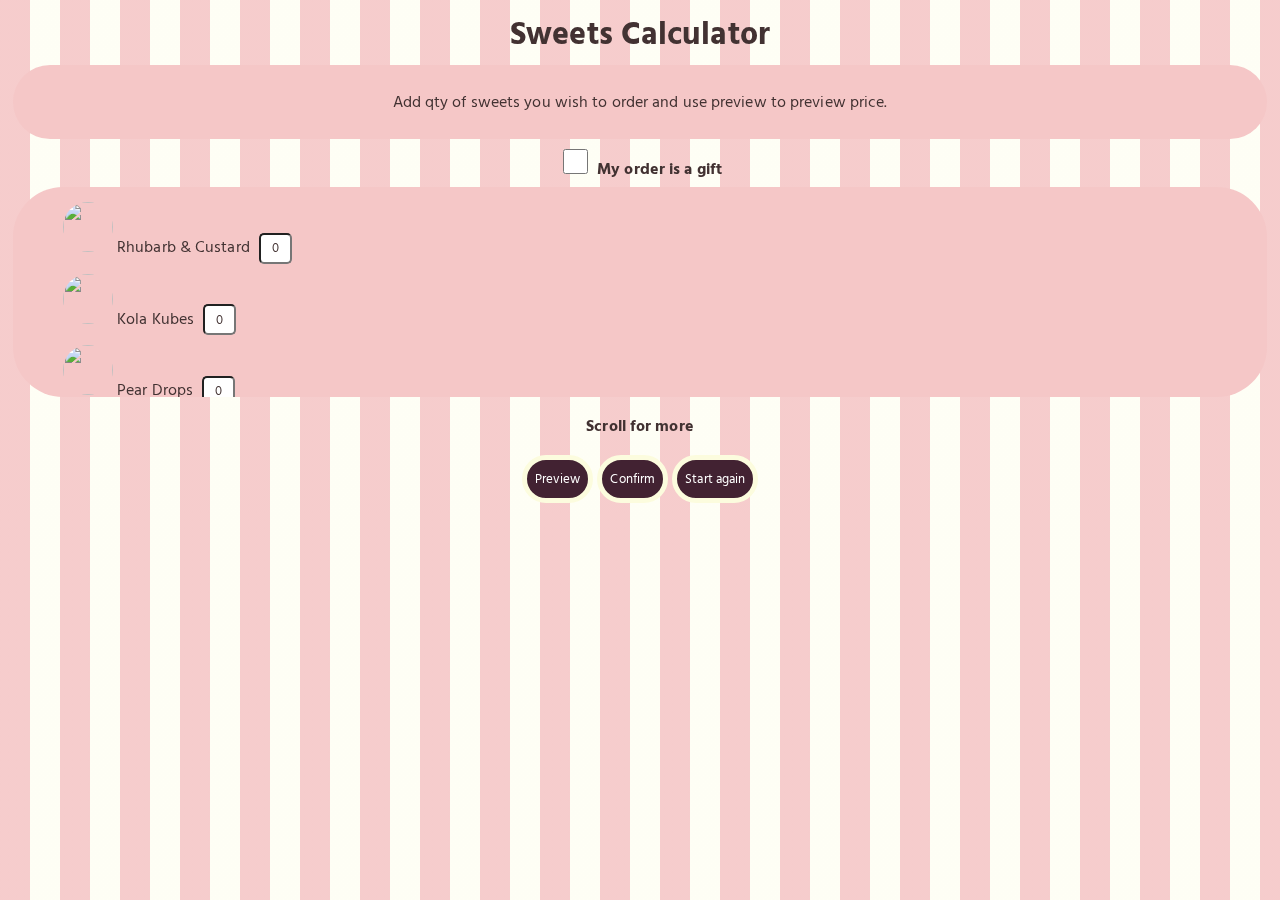
==== index.html @ 881f2297 "calculator message adjustments" ====
<!DOCTYPE html>
<html>
	<head>
		<meta charset="UTF-8">
		<title>Online pic and mix shop</title>
        <meta name="viewport" content="width=device-width, initial-scale=1">
		<link rel="stylesheet" href="style.css">
	</head>

	<body>
		<h1>Sweets Calculator</h1>
	    <div id="calc-message">
				<p id="message">Add qty of sweets you wish to order and use preview to preview price.</p>
		</div>
			<input type="checkbox" id="gift" name="gift" value="gift">
            <label for="gift"><b>My order is a gift</b></label><br>
        </div>

		</div>
		<div id="sweets"></div>
		<p><b>Scroll for more</b></p>
		
			<button id="prev">Preview</button>
			<button id="confirm">Confirm</button>
			<button id="reset">Start again</button>	
		

	</body>
	<script type="text/javascript" src="script.js"></script>
</html>
---- style.css ----
/* Google fonts */
 @import url('https://fonts.googleapis.com/css2?family=Hind+Madurai&family=Hind+Siliguri:wght@500&display=swapp');

/* Global styling */ 

* {
  color: #423232;
  letter-spacing: 0.1px;
  font-family: 'Hind Siliguri', sans-serif;
  text-align: center;
 
}

body {
   background: repeating-linear-gradient(
  90deg,
  rgba(245,199,199,0.9),
  rgba(245,199,199, 0.9) 30px,
  rgba(252, 252, 222, 0.3) 0px,
  rgba(252, 252, 222, 0.3) 60px
),
url(http://s3-us-west-2.amazonaws.com/s.cdpn.io/3/old_map_@2X.png);
}

/* Headers */

h1 {
  margin-top: 2px;
  margin-bottom: 2px;
}

h2,
h3,
h4,
h5 {
  font-weight: 200;
}

/* TEXT */

p {
  font-family: 'Hind Madurai', sans-serif;
}

/* Unvisited link */
a:link {
  color: #422232;
}

/* Visited link */
a:visited {
  color: #422232; 
}

/* Mouse over link */
a:hover {
  background-color: rgba(252, 252, 222, 0.3);
  color: #dc143c;
}

/* Selected link */
a:active {
  color: #99bc44;
}


/* div */

div {
  padding: 10px;
  margin: 5px;
  border-radius: 50px;
  background-color: #f5c7c7;
}

#sweets {
    height: 190px;
    overflow: auto;
}

.sweetImg {
  width: 50px;
  height:50px;
  border-radius: 100px
}

.sweetie

.alt {
  background-color: #4444;
}

/* Sweet images */

/* Forms */

input {
  width: 25px;
  height: 25px;
  margin: 5px;
  border-radius: 5px;
  text-align: center;
}

/* ***Remove up down arrow from input field*** */
/* Chrome, Safari, Edge, Opera */
input::-webkit-outer-spin-button,
input::-webkit-inner-spin-button {
  -webkit-appearance: none;
  margin: 0;
}

/* Firefox */
input[type=number] {
  -moz-appearance: textfield;
}


/* list style */
ul {
  list-style-type: none;
  margin: 0;

}

li {
  text-align: left;
  padding-top: 5px;

}

/* Buttons */

button {
  color: #fff;
  background-color: #422232;
  border-radius: 50px;
  padding: 8px;
  border: 5px solid rgba(252, 252, 222, 1); 
}

button:hover {
  background-color: rgba(252, 252, 222, 0.3);
  color: #422232;
  border: 5px solid;
}
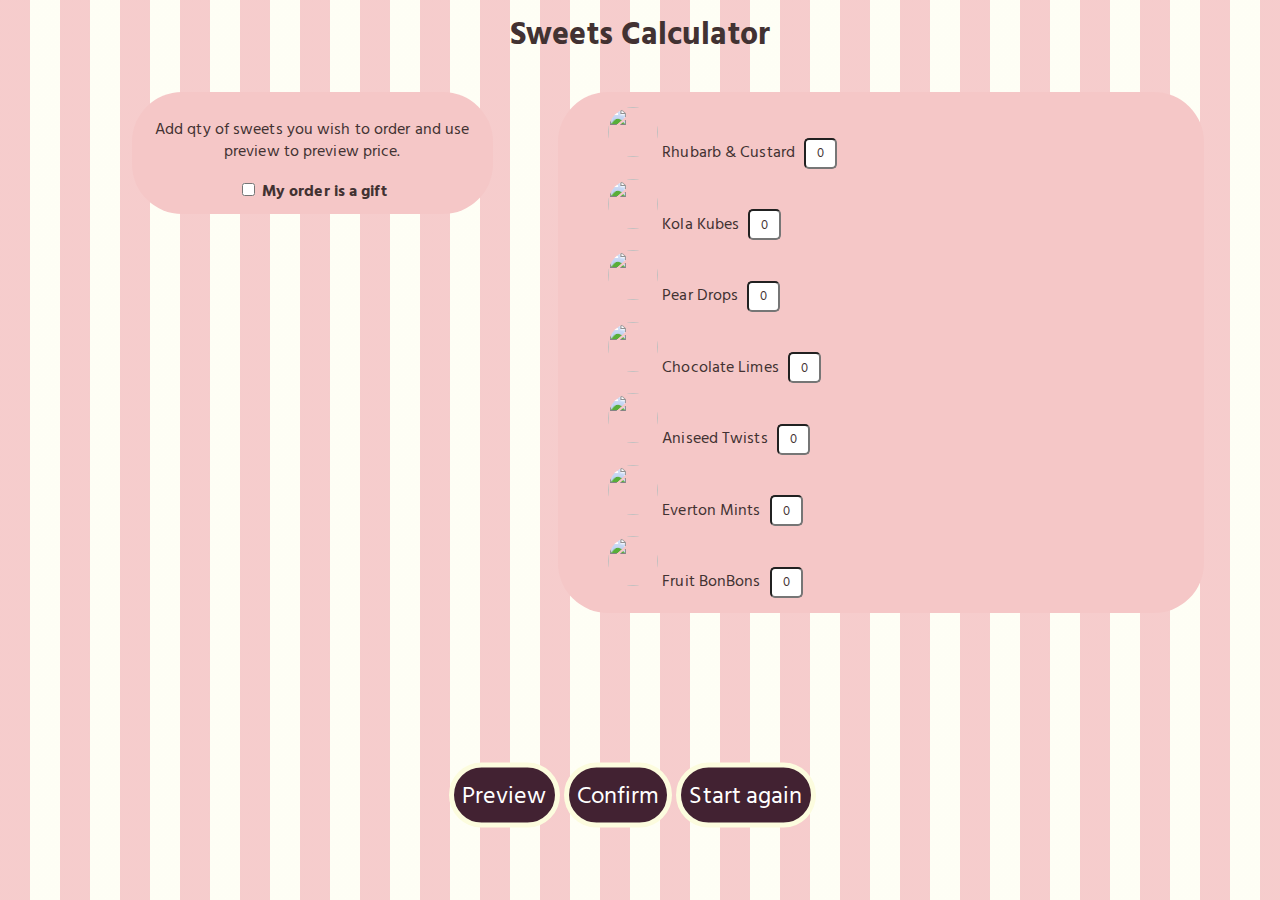
==== commit f54162e8: "tablet UI CSS" ====
--- a/index.html
+++ b/index.html
@@ -9,21 +9,26 @@
 
 	<body>
 		<h1>Sweets Calculator</h1>
-	    <div id="calc-message">
-				<p id="message">Add qty of sweets you wish to order and use preview to preview price.</p>
-		</div>
-			<input type="checkbox" id="gift" name="gift" value="gift">
-            <label for="gift"><b>My order is a gift</b></label><br>
-        </div>
+		<div class="container" style="background-color: transparent">
+		    <div id="calc-message">
+					<p id="message">Add qty of sweets you wish to order and use preview to preview price.</p>
+					<input type="checkbox" id="gift" name="gift" value="gift">
+	                <label for="gift"><b>My order is a gift</b></label><br>
+		
+				</div>
 
-		</div>
-		<div id="sweets"></div>
-		<p><b>Scroll for more</b></p>
-		
+
+			<div id="sweets"></div>
+			</div>
+			<p class="visually-hidden"><b>Scroll for more</b></p>
+			
+	
+
+		<div style="background-color: transparent" id="buttons">
 			<button id="prev">Preview</button>
 			<button id="confirm">Confirm</button>
 			<button id="reset">Start again</button>	
-		
+		</div>
 
 	</body>
 	<script type="text/javascript" src="script.js"></script>
--- a/style.css
+++ b/style.css
@@ -1,7 +1,7 @@
 /* Google fonts */
  @import url('https://fonts.googleapis.com/css2?family=Hind+Madurai&family=Hind+Siliguri:wght@500&display=swapp');
 
-/* Global styling */ 
+/**** Global styling for mobile ****/ 
 
 * {
   color: #423232;
@@ -69,12 +69,13 @@
 div {
   padding: 10px;
   margin: 5px;
+  margin-top: 20px;
   border-radius: 50px;
   background-color: #f5c7c7;
 }
 
 #sweets {
-    height: 190px;
+    height: 230px;
     overflow: auto;
 }
 
@@ -86,9 +87,6 @@
 
 .sweetie
 
-.alt {
-  background-color: #4444;
-}
 
 /* Sweet images */
 
@@ -131,6 +129,9 @@
 
 /* Buttons */
 
+
+
+
 button {
   color: #fff;
   background-color: #422232;
@@ -145,3 +146,60 @@
   border: 5px solid;
 }
 
+
+
+/* MEDIA QUERIES */
+
+/**** Styling for tablet ****/ 
+
+@media screen and (min-width: 750px) { 
+ 
+ .container {
+  margin: 0 auto;
+  width: 90%;
+ }
+
+ div {
+  width: 30%;
+  display: inline-block;
+ }
+
+ .visually-hidden {
+  position: absolute; 
+  overflow: hidden; 
+  clip: rect(0 0 0 0); 
+  height: 1px; width: 1px; 
+  margin: -1px; padding: 0; border: 0
+ }
+
+ #sweets {
+    width: 55%;
+    height: auto;
+    overflow: none; 
+    float: right;
+ }
+
+ #buttons {
+  position: absolute;
+  bottom: 15px;
+  left: 49%;
+  transform: translate(-50%, -50%);
+  width: 90%;
+}
+
+button {
+  font-size: 1.5rem;
+}
+
+
+
+/**** Styling for desktop ****/ 
+
+@media screen and (min-width: 800px) {
+
+
+
+
+
+}
+
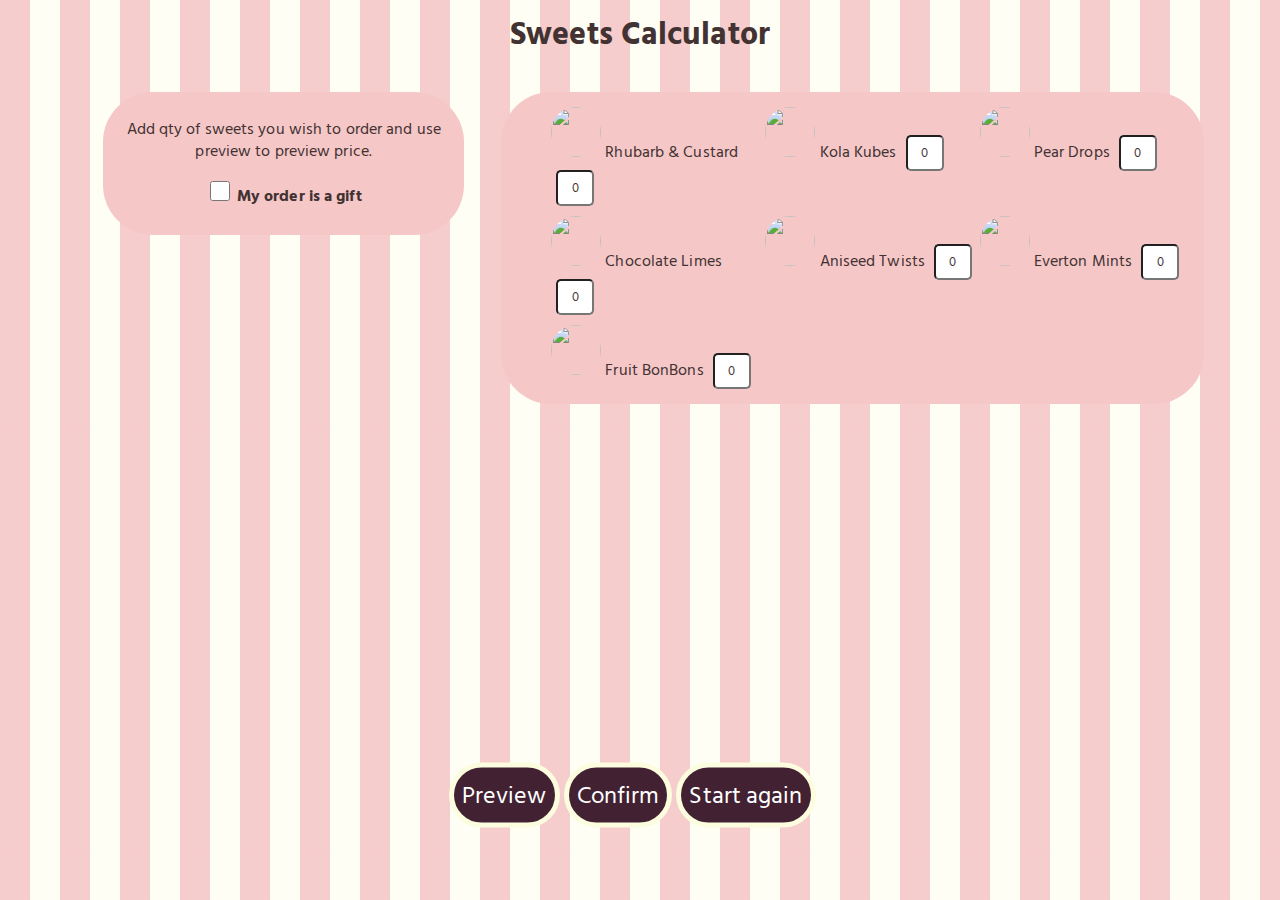
==== commit 8cfe7bb3: "desktop UI grid layout and javascript breaks after images" ====
--- a/index.html
+++ b/index.html
@@ -12,8 +12,9 @@
 		<div class="container" style="background-color: transparent">
 		    <div id="calc-message">
 					<p id="message">Add qty of sweets you wish to order and use preview to preview price.</p>
-					<input type="checkbox" id="gift" name="gift" value="gift">
+					<p><input type="checkbox" id="gift" name="gift" value="gift">
 	                <label for="gift"><b>My order is a gift</b></label><br>
+	            </p>
 		
 				</div>
 
--- a/style.css
+++ b/style.css
@@ -93,8 +93,8 @@
 /* Forms */
 
 input {
-  width: 25px;
-  height: 25px;
+  width: 30px;
+  height: 30px;
   margin: 5px;
   border-radius: 5px;
   text-align: center;
@@ -113,6 +113,11 @@
   -moz-appearance: textfield;
 }
 
+input#gift {
+  width: 20px;
+  height: 20px;
+}
+
 
 /* list style */
 ul {
@@ -173,7 +178,7 @@
  }
 
  #sweets {
-    width: 55%;
+    width: 60%;
     height: auto;
     overflow: none; 
     float: right;
@@ -187,19 +192,69 @@
   width: 90%;
 }
 
-button {
+ button {
   font-size: 1.5rem;
 }
 
+/* CSS Grid for Sweet UL */
+.sweetie {
+  display: grid;
+  grid-template-columns: repeat(auto-fill, minmax(200px, 1fr));
+}
+
+}
 
 
 /**** Styling for desktop ****/ 
 
-@media screen and (min-width: 800px) {
-
-
-
-
-
-}
-
+@media screen and (min-width: 1500px) {
+   .container {
+    width: 60%;
+   }
+
+ #sweets {
+    width: 60%;
+  }
+
+div {
+  padding: 15px;
+}
+
+p {
+  font-size: 1.2rem;
+}
+
+li {
+  text-align: center;
+  width: 150px;
+  height:150px;
+  padding: 10px;
+  margin: 20px;
+}
+
+.sweetImg {
+  width: 100px;
+  height: 100px;
+}
+
+#message {
+  height: 150px;
+
+}
+
+#gift {
+  width: 20px;
+  height: 20px;
+  font-size: 2rem;
+  margin:15px;
+}
+
+input#gift {
+  width: 20px;
+  height: 20px;
+}
+
+
+
+}
+
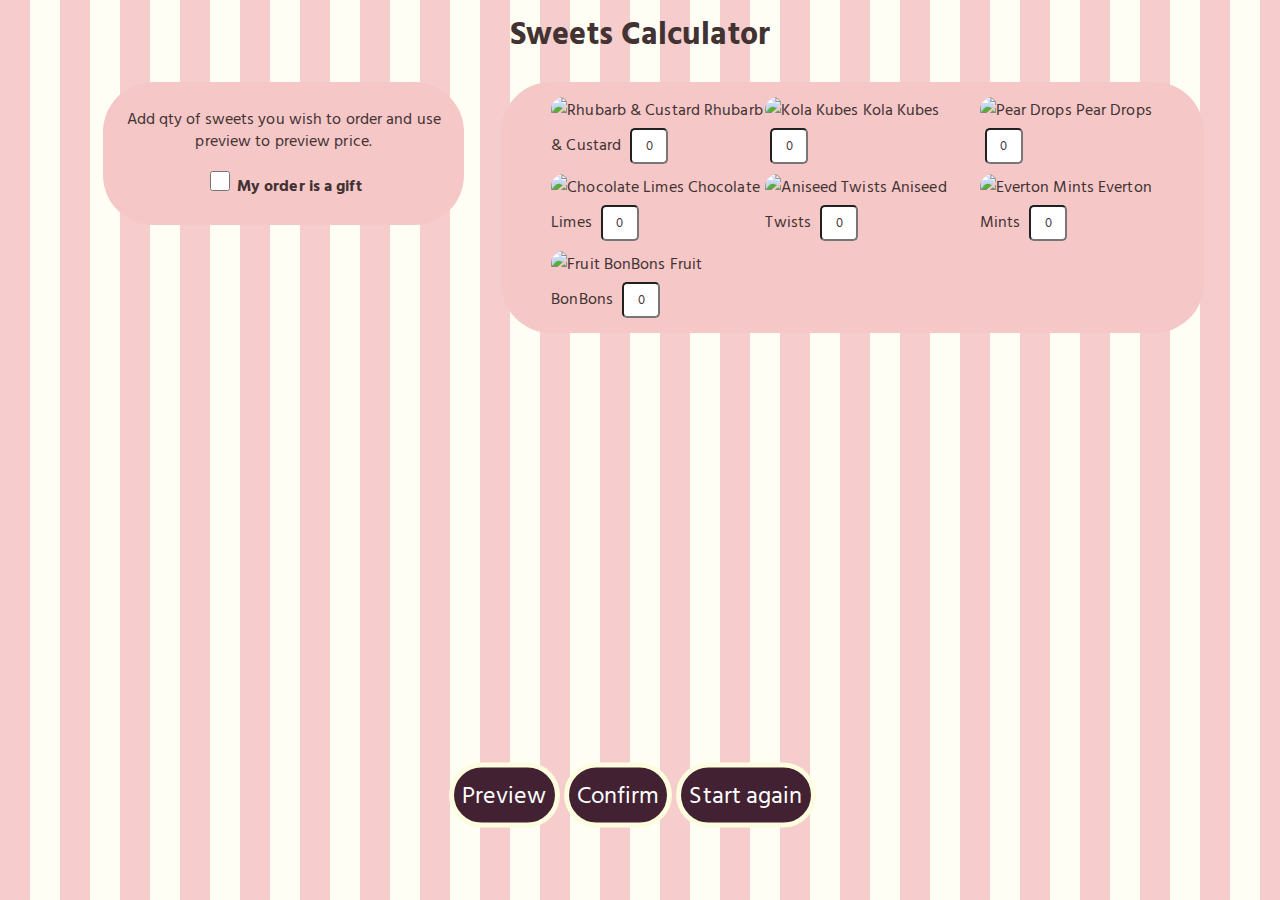
==== commit ef65e209: "WAVE test WCAG fixes" ====
--- a/index.html
+++ b/index.html
@@ -1,5 +1,5 @@
 <!DOCTYPE html>
-<html>
+<html lang="en">
 	<head>
 		<meta charset="UTF-8">
 		<title>Online pic and mix shop</title>
@@ -9,7 +9,7 @@
 
 	<body>
 		<h1>Sweets Calculator</h1>
-		<div class="container" style="background-color: transparent">
+		<div class="container" style="background-color: transparent; padding: 0; margin: 0">
 		    <div id="calc-message">
 					<p id="message">Add qty of sweets you wish to order and use preview to preview price.</p>
 					<p><input type="checkbox" id="gift" name="gift" value="gift">
@@ -32,5 +32,7 @@
 		</div>
 
 	</body>
+	<footer>
+	</footer>
 	<script type="text/javascript" src="script.js"></script>
 </html>
--- a/style.css
+++ b/style.css
@@ -250,11 +250,11 @@
 }
 
 input#gift {
-  width: 20px;
-  height: 20px;
-}
-
-
-
-}
-
+  width: 25px;
+  height: 25px;
+}
+
+
+
+}
+
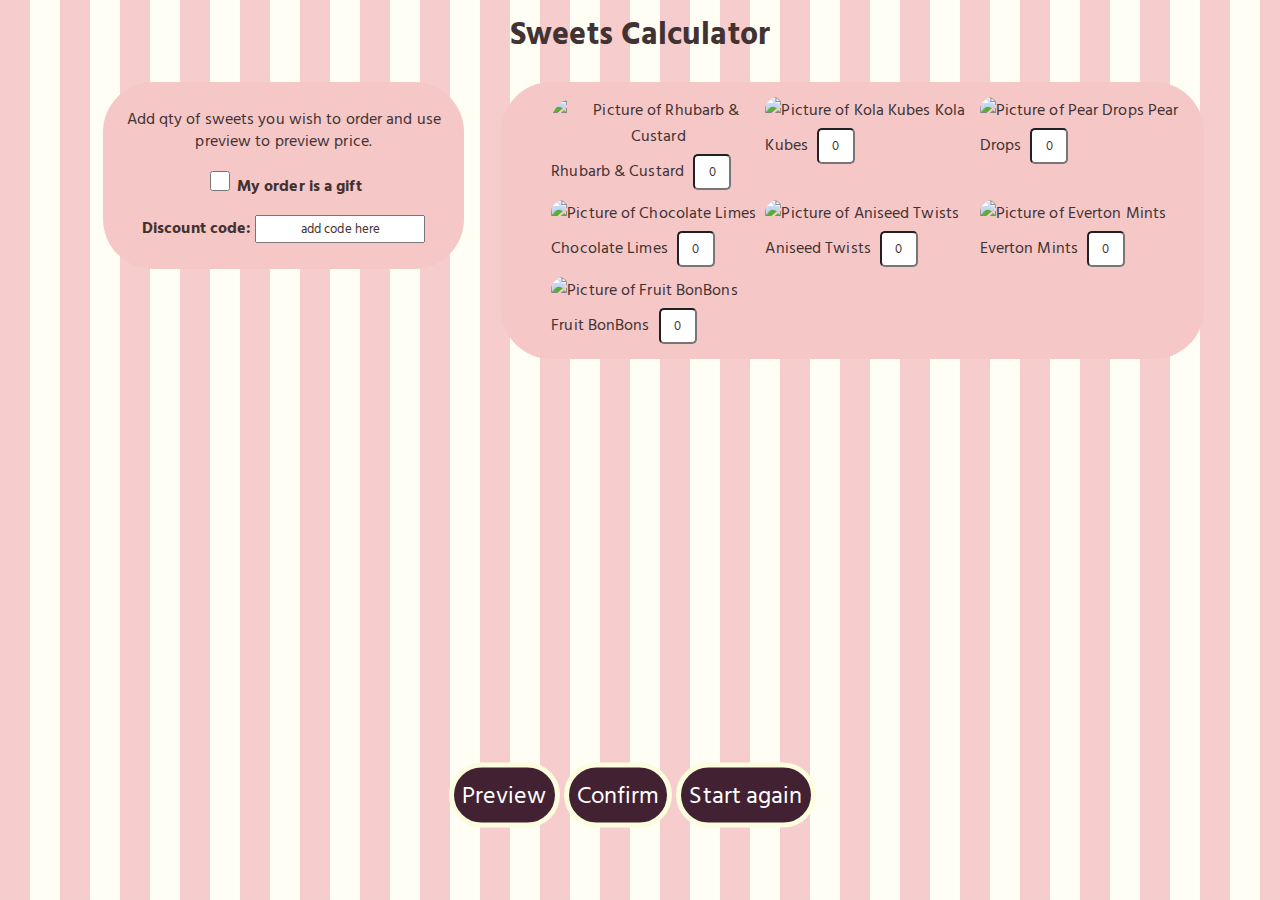
==== commit b2537e64: "discount field added" ====
--- a/index.html
+++ b/index.html
@@ -13,7 +13,8 @@
 		    <div id="calc-message">
 					<p id="message">Add qty of sweets you wish to order and use preview to preview price.</p>
 					<p><input type="checkbox" id="gift" name="gift" value="gift">
-	                <label for="gift"><b>My order is a gift</b></label><br>
+	                <label for="gift"><b>My order is a gift</b></label><br></p>
+	                <label for="discount"><b>Discount code: </b></label><input type="text" id="discount" name="discount" value="add code here"><br>
 	            </p>
 		
 				</div>
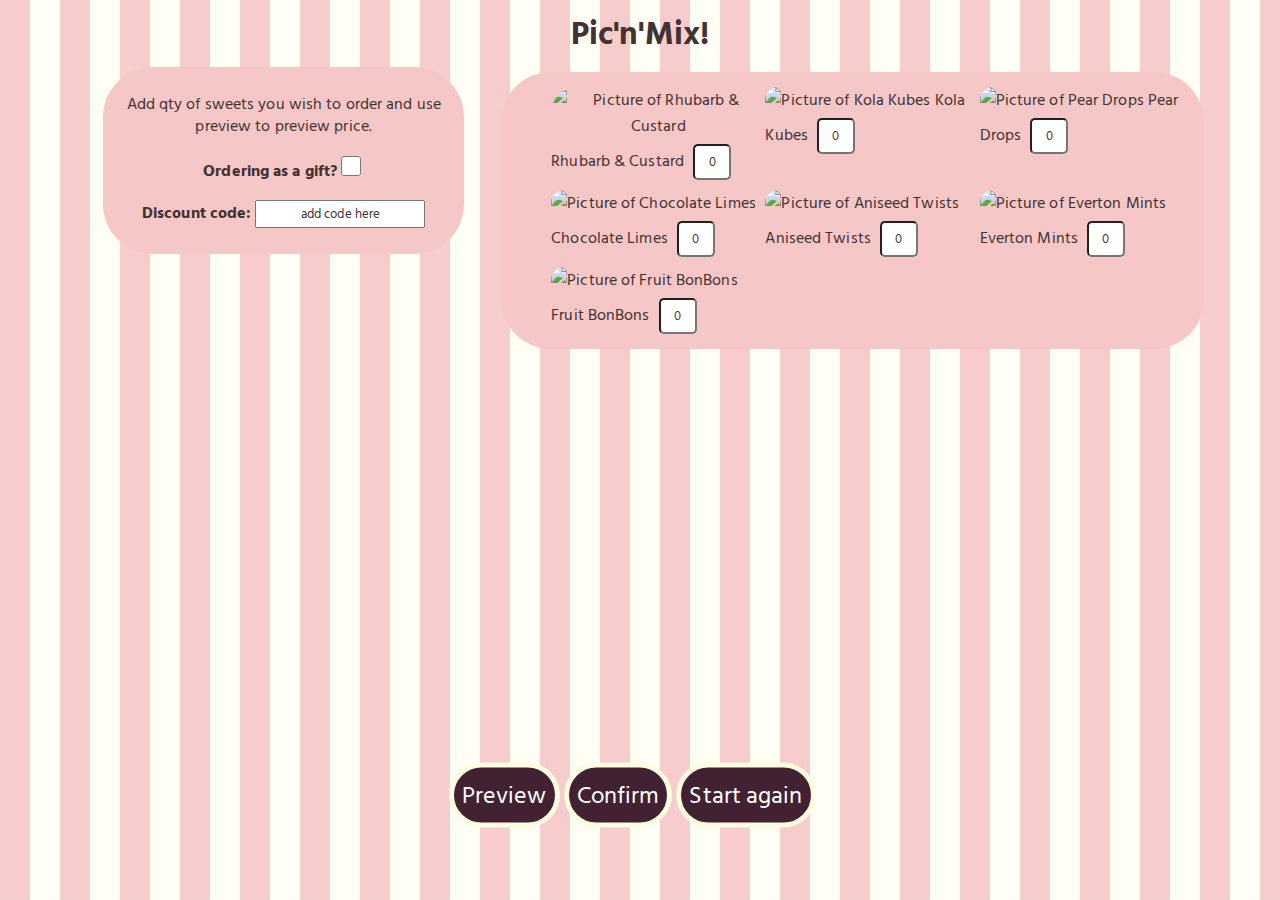
==== commit 21a56d08: "confirm button amendments" ====
--- a/index.html
+++ b/index.html
@@ -8,19 +8,18 @@
 	</head>
 
 	<body>
-		<h1>Sweets Calculator</h1>
+		<h1>Pic'n'Mix!</h1>
 		<div class="container" style="background-color: transparent; padding: 0; margin: 0">
 		    <div id="calc-message">
 					<p id="message">Add qty of sweets you wish to order and use preview to preview price.</p>
-					<p><input type="checkbox" id="gift" name="gift" value="gift">
-	                <label for="gift"><b>My order is a gift</b></label><br></p>
-	                <label for="discount"><b>Discount code: </b></label><input type="text" id="discount" name="discount" value="add code here"><br>
+					<p><label for="gift"><b>Ordering as a gift?</b></label><input type="checkbox" id="gift" name="gift" value="gift"><br></p>
+	                <p><label for="discount"><b>Discount code:  </b></label><input type="text" id="discount" name="discount" value="add code here"><br>
 	            </p>
 		
 				</div>
 
 
-			<div id="sweets"></div>
+			<div id="sweets" style="margin-top: 10px"></div>
 			</div>
 			<p class="visually-hidden"><b>Scroll for more</b></p>
 			
--- a/style.css
+++ b/style.css
@@ -69,7 +69,6 @@
 div {
   padding: 10px;
   margin: 5px;
-  margin-top: 20px;
   border-radius: 50px;
   background-color: #f5c7c7;
 }
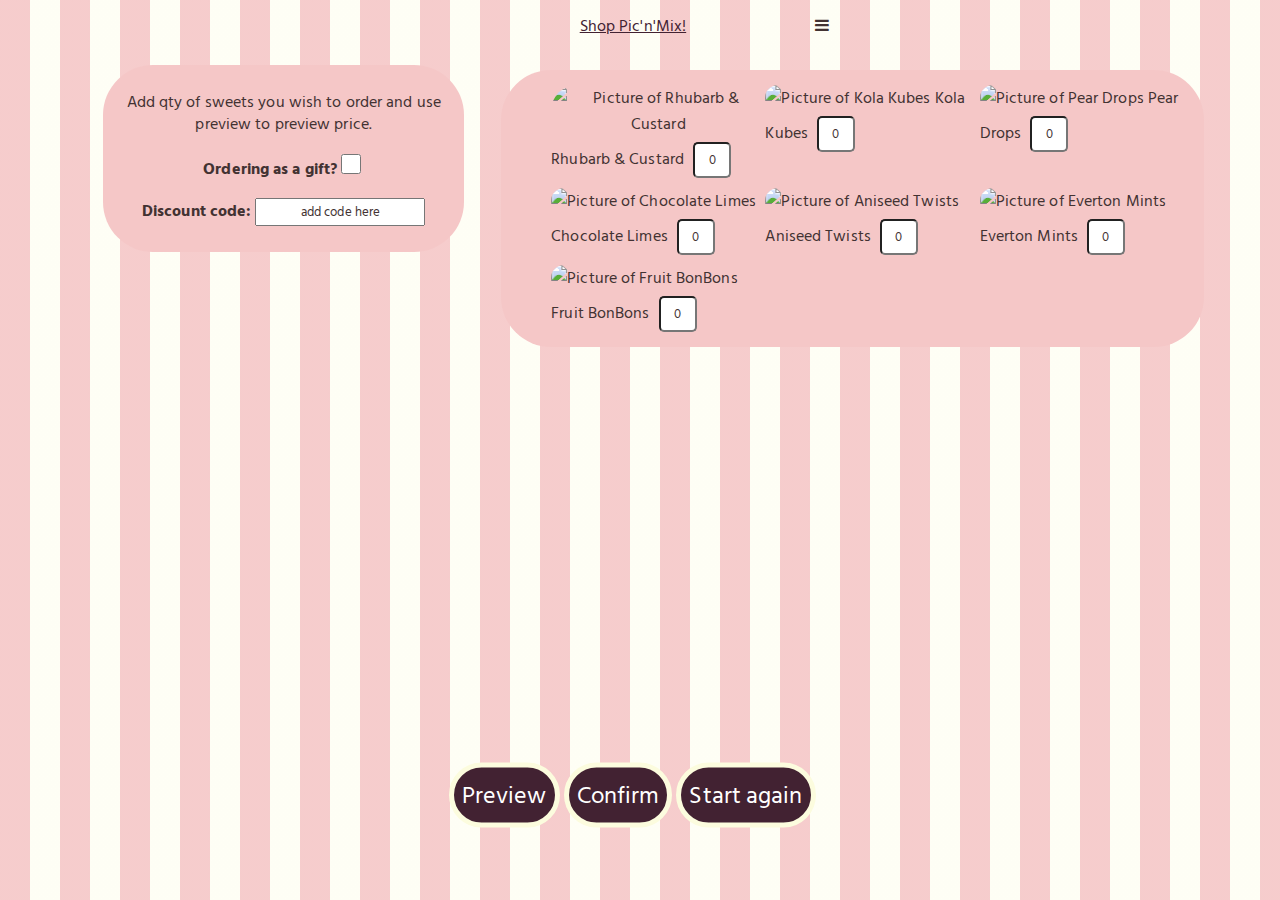
==== commit a72d3105: "mobile friendly nav" ====
--- a/index.html
+++ b/index.html
@@ -5,10 +5,23 @@
 		<title>Online pic and mix shop</title>
         <meta name="viewport" content="width=device-width, initial-scale=1">
 		<link rel="stylesheet" href="style.css">
+		<!-- Load an icon library to show a hamburger menu (bars) on small screens -->
+        <link rel="stylesheet" href="https://cdnjs.cloudflare.com/ajax/libs/font-awesome/4.7.0/css/font-awesome.min.css">
 	</head>
 
+<div class="topnav" id="myTopnav" style="background-color: transparent; padding: 0; margin: 10">
+  <a href="#home" class="active">Shop Pic'n'Mix!</a>
+  <a href="#news">Visit our shop</a>
+  <a href="#contact">Contact</a>
+  <a href="#about">About us</a>
+  <a href="javascript:void(0);" class="icon" onclick="navFunction()">
+    <i class="fa fa-bars"></i>
+  </a>
+</div>
+
+
 	<body>
-		<h1>Pic'n'Mix!</h1>
+		<p></p>
 		<div class="container" style="background-color: transparent; padding: 0; margin: 0">
 		    <div id="calc-message">
 					<p id="message">Add qty of sweets you wish to order and use preview to preview price.</p>
@@ -31,6 +44,20 @@
 			<button id="reset">Start again</button>	
 		</div>
 
+
+
+<script>
+function navFunction() {
+  var x = document.getElementById("myTopnav");
+  if (x.className === "topnav") {
+    x.className += " responsive";
+  } else {
+    x.className = "topnav";
+  }
+}
+
+</script>
+
 	</body>
 	<footer>
 	</footer>
--- a/style.css
+++ b/style.css
@@ -27,6 +27,7 @@
 h1 {
   margin-top: 2px;
   margin-bottom: 2px;
+  font-size: 1.2rem;
 }
 
 h2,
@@ -74,7 +75,7 @@
 }
 
 #sweets {
-    height: 230px;
+    height: 200px;
     overflow: auto;
 }
 
@@ -151,6 +152,25 @@
 }
 
 
+.topnav a:not(:first-child) {display: none;}
+.topnav a.icon {
+    float: right;
+    display: block;
+  }
+
+.topnav.responsive {position: relative;}
+  .topnav.responsive .icon {
+    position: absolute;
+    right: 0;
+    top: 0;
+  }
+  .topnav.responsive a {
+    float: none;
+    display: block;
+    text-align: left;
+  }
+
+
 
 /* MEDIA QUERIES */
 
@@ -253,7 +273,24 @@
   height: 25px;
 }
 
-
-
-}
-
+/*.topnav a:not(:first-child) {display: none;}
+.topnav a.icon {
+    float: right;
+    display: block;
+  }
+
+.topnav.responsive {position: relative;}
+  .topnav.responsive .icon {
+    position: absolute;
+    right: 0;
+    top: 0;
+  }
+  .topnav.responsive a {
+    
+    display: block;
+    text-align: left;
+  }*/
+
+
+}
+
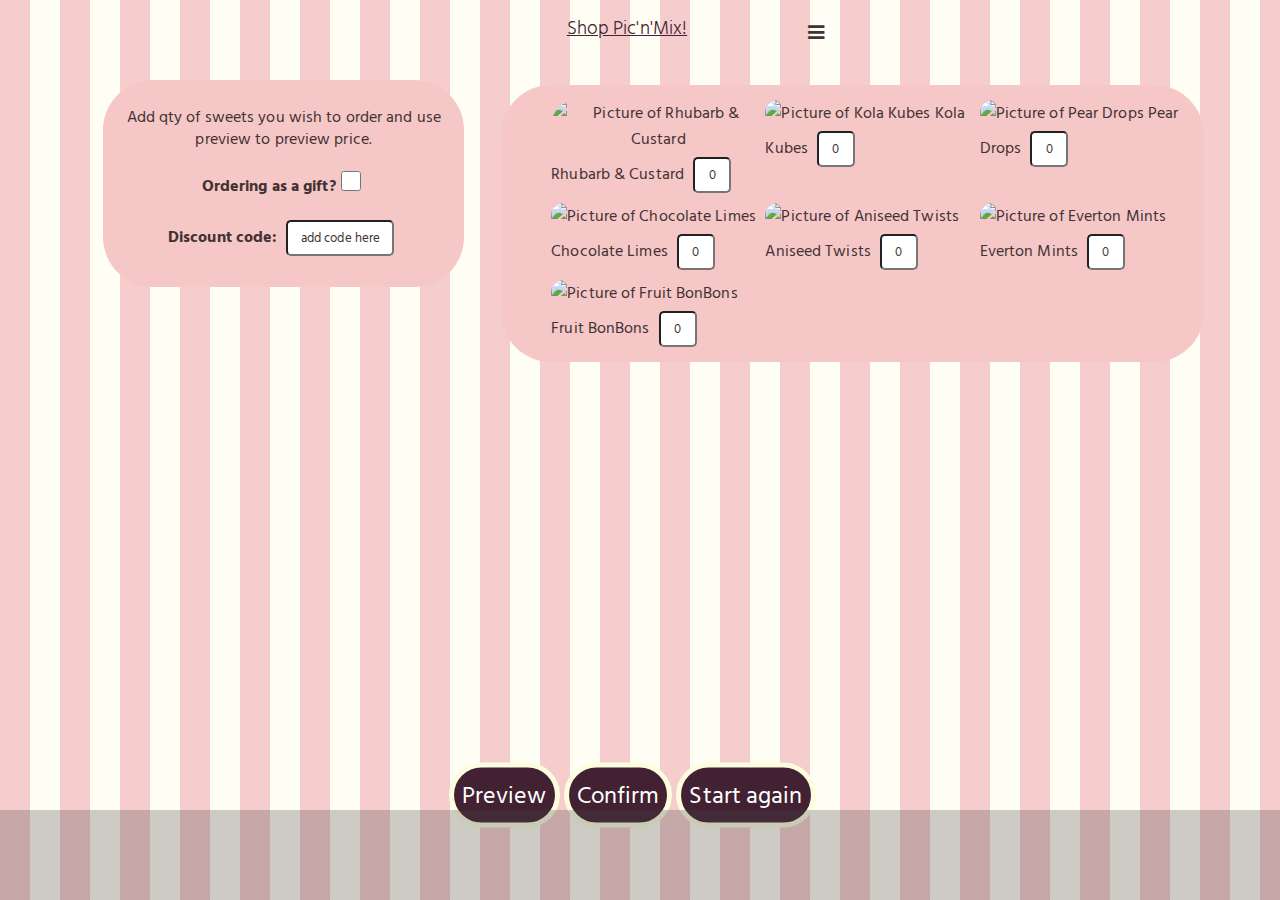
==== commit b8ce361c: "WCAG labels" ====
--- a/index.html
+++ b/index.html
@@ -10,10 +10,10 @@
 	</head>
 
 <div class="topnav" id="myTopnav" style="background-color: transparent; padding: 0; margin: 10">
-  <a href="#home" class="active">Shop Pic'n'Mix!</a>
-  <a href="#news">Visit our shop</a>
-  <a href="#contact">Contact</a>
-  <a href="#about">About us</a>
+  <a href="index.html" class="active">Shop Pic'n'Mix!</a>
+  <a href="visit.html">Visit our shop</a>
+  <a href="gift.html">Great gift ideas</a>
+  <a href="about.html">About us</a>
   <a href="javascript:void(0);" class="icon" onclick="navFunction()">
     <i class="fa fa-bars"></i>
   </a>
@@ -26,7 +26,7 @@
 		    <div id="calc-message">
 					<p id="message">Add qty of sweets you wish to order and use preview to preview price.</p>
 					<p><label for="gift"><b>Ordering as a gift?</b></label><input type="checkbox" id="gift" name="gift" value="gift"><br></p>
-	                <p><label for="discount"><b>Discount code:  </b></label><input type="text" id="discount" name="discount" value="add code here"><br>
+	                <p><label for="discount"><b>Discount code:  </b></label><input type="text" id="discount" name="discount" value="add code here" style="width: 100px"><br>
 	            </p>
 		
 				</div>
@@ -34,7 +34,7 @@
 
 			<div id="sweets" style="margin-top: 10px"></div>
 			</div>
-			<p class="visually-hidden"><b>Scroll for more</b></p>
+			<p class="visually-hidden"><b>Swipe up for more</b></p>
 			
 	
 
--- a/style.css
+++ b/style.css
@@ -75,20 +75,18 @@
 }
 
 #sweets {
-    height: 200px;
+    height: 190px;
     overflow: auto;
 }
 
+
+/* Sweet images */
 .sweetImg {
   width: 50px;
   height:50px;
   border-radius: 100px
 }
 
-.sweetie
-
-
-/* Sweet images */
 
 /* Forms */
 
@@ -134,9 +132,6 @@
 
 /* Buttons */
 
-
-
-
 button {
   color: #fff;
   background-color: #422232;
@@ -151,6 +146,13 @@
   border: 5px solid;
 }
 
+/* Top navigation */
+
+.topnav a {
+  font-weight: 200;
+  padding: 5px 5px;
+  font-size: 1.2rem;
+}
 
 .topnav a:not(:first-child) {display: none;}
 .topnav a.icon {
@@ -221,6 +223,16 @@
   grid-template-columns: repeat(auto-fill, minmax(200px, 1fr));
 }
 
+footer {
+  height: 10%;
+  background-color: #4444;
+  position: fixed;
+  left: 0;
+  bottom: 0;
+  width: 100%;
+  text-align: center;
+}
+
 }
 
 
@@ -273,24 +285,16 @@
   height: 25px;
 }
 
-/*.topnav a:not(:first-child) {display: none;}
-.topnav a.icon {
-    float: right;
-    display: block;
-  }
-
-.topnav.responsive {position: relative;}
-  .topnav.responsive .icon {
-    position: absolute;
-    right: 0;
-    top: 0;
-  }
-  .topnav.responsive a {
-    
-    display: block;
-    text-align: left;
-  }*/
-
-
-}
-
+.fa {
+  font-size: 3rem;
+
+ }
+
+ #buttons {
+  position: static;
+  width: 50%;
+  bottom: 0;
+  left: 0%;
+  transform: translate(0%, 0%);
+ }
+}
